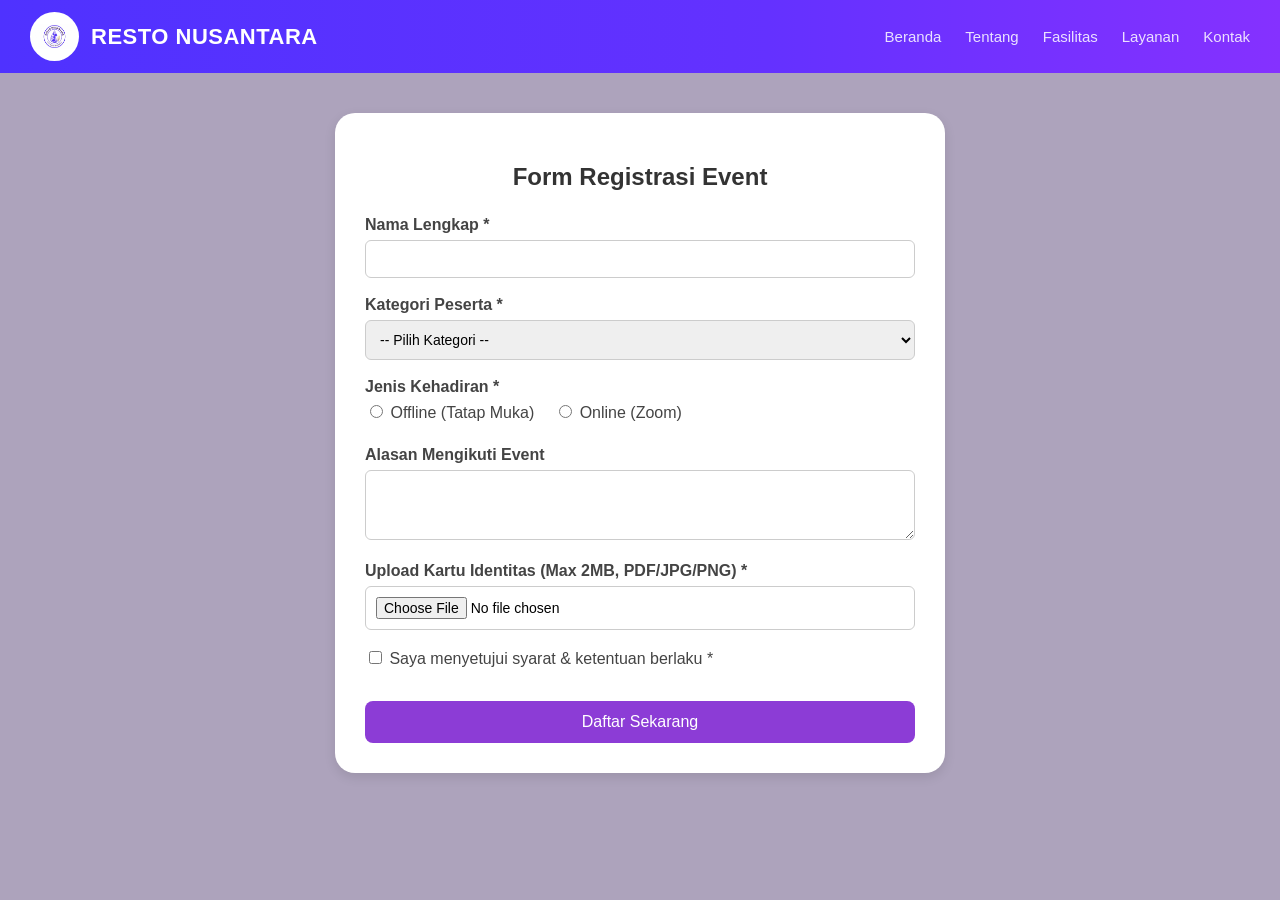
==== Pertemuan 7/Tugas/index.html @ 8fa0ca86 "Upload tugas lengkap Pertemuan 1 sampai 7" ====
<!DOCTYPE html>
<html lang="id">
<head>
  <meta charset="UTF-8">
  <meta name="viewport" content="width=device-width, initial-scale=1.0">
  <title>Form Registrasi Event - Resto Nusantara</title>
  <link rel="stylesheet" href="style.css">
</head>
<body>

  <!-- NAVBAR -->
  <nav>
    <div class="logo-container">
      <img src="logorestonusantara.jpg" alt="Logo Resto Nusantara" class="logo-img">
      <span class="logo-text">RESTO NUSANTARA</span>
    </div>
    <ul class="nav-links">
      <li><a href="#beranda">Beranda</a></li>
      <li><a href="#tentang">Tentang</a></li>
      <li><a href="#fasilitas">Fasilitas</a></li>
      <li><a href="#layanan">Layanan</a></li>
      <li><a href="#kontak">Kontak</a></li>
    </ul>
  </nav>

  <!-- KONTAINER UTAMA FORM -->
  <div class="container">
    <h2>Form Registrasi Event</h2>
    <form id="eventForm" action="#" method="POST" enctype="multipart/form-data" novalidate>
      
      <!-- Input Text: Nama Lengkap -->
      <div class="form-group">
        <label for="nama">Nama Lengkap *</label>
        <input type="text" id="nama" name="nama">
        <span class="error" id="errorNama"></span>
      </div>

      <!-- Select: Kategori Peserta -->
      <div class="form-group">
        <label for="kategori">Kategori Peserta *</label>
        <select id="kategori" name="kategori">
          <option value="">-- Pilih Kategori --</option>
          <option value="Mahasiswa">Mahasiswa</option>
          <option value="Umum">Umum</option>
          <option value="Pelajar">Pelajar</option>
        </select>
        <span class="error" id="errorKategori"></span>
      </div>

      <!-- Radio Button: Jenis Kehadiran -->
      <div class="form-group">
        <label>Jenis Kehadiran *</label>
        <div class="radio-group">
          <label><input type="radio" name="kehadiran" value="Offline"> Offline (Tatap Muka)</label>
          <label><input type="radio" name="kehadiran" value="Online"> Online (Zoom)</label>
        </div>
        <span class="error" id="errorKehadiran"></span>
      </div>

      <!-- Textarea: Alasan Mengikuti Event -->
      <div class="form-group">
        <label for="alasan">Alasan Mengikuti Event</label>
        <textarea id="alasan" name="alasan" rows="3"></textarea>
      </div>

      <!-- Upload: Kartu Identitas/KTP -->
      <div class="form-group">
        <label for="berkas">Upload Kartu Identitas (Max 2MB, PDF/JPG/PNG) *</label>
        <input type="file" id="berkas" name="berkas">
        <span class="error" id="errorBerkas"></span>
      </div>

      <!-- Checkbox: Syarat & Ketentuan -->
      <div class="form-group checkbox-group">
        <label>
          <input type="checkbox" id="setuju" name="setuju"> Saya menyetujui syarat & ketentuan berlaku *
        </label>
        <span class="error" id="errorSetuju"></span>
      </div>

      <button type="submit">Daftar Sekarang</button>
    </form>
  </div>

  <!-- Script Validasi JavaScript -->
  <script>
    document.getElementById('eventForm').addEventListener('submit', function(e) {
      let valid = true;

      // Bersihkan pesan error sebelumnya
      document.querySelectorAll('.error').forEach(el => el.textContent = '');

      // Validasi 1: Nama Lengkap (Minimal 3 Karakter)
      const nama = document.getElementById('nama').value.trim();
      if (nama === '' || nama.length < 3) {
        document.getElementById('errorNama').textContent = 'Nama wajib diisi minimal 3 karakter.';
        valid = false;
      }

      // Validasi 2: Select Kategori
      const kategori = document.getElementById('kategori').value;
      if (kategori === '') {
        document.getElementById('errorKategori').textContent = 'Silakan pilih kategori peserta.';
        valid = false;
      }

      // Validasi 3: Radio Kehadiran
      const kehadiran = document.querySelector('input[name="kehadiran"]:checked');
      if (!kehadiran) {
        document.getElementById('errorKehadiran').textContent = 'Silakan pilih jenis kehadiran.';
        valid = false;
      }

      // Validasi 4: File Upload (Ukuran & Ekstensi)
      const berkas = document.getElementById('berkas').files[0];
      if (!berkas) {
        document.getElementById('errorBerkas').textContent = 'Wajib mengunggah berkas identitas.';
        valid = false;
      } else {
        const allowedExtensions = ['image/jpeg', 'image/png', 'application/pdf'];
        if (!allowedExtensions.includes(berkas.type)) {
          document.getElementById('errorBerkas').textContent = 'Format berkas harus JPG, PNG, atau PDF.';
          valid = false;
        } else if (berkas.size > 2 * 1024 * 1024) { // Batas 2MB
          document.getElementById('errorBerkas').textContent = 'Ukuran berkas maksimal 2MB.';
          valid = false;
        }
      }

      // Validasi 5: Checkbox Persetujuan
      const setuju = document.getElementById('setuju').checked;
      if (!setuju) {
        document.getElementById('errorSetuju').textContent = 'Anda harus menyetujui syarat & ketentuan.';
        valid = false;
      }

      if (!valid) {
        e.preventDefault(); // Mencegah form terkirim jika ada error
      }
    });
  </script>

</body>
</html>
---- Pertemuan 7/Tugas/style.css ----
/* --- ROOT VARIABLES --- */
:root {
    --primary: #573CFA;
    --primary-hover: #452ee5;
    --secondary: #FB8D1A;
    --neutral-dark: #1C1A27;
    --neutral-light: #F9F9FB;
    --white: #FFFFFF;
    --danger: #E8083E;
    --success: #02864A;
    --border-radius: 8px;
    --shadow: 0 4px 12px rgba(28, 26, 39, 0.08);
}

/* --- PERBAIKAN NAVBAR SESUAI GAMBAR --- */
body {
    font-family: Arial, sans-serif;
    background-color: #ada3bc;
    margin: 0;
    padding: 0; /* Menghilangkan padding body agar navbar menempel penuh di atas */
}

nav {
    background: linear-gradient(90deg, #4f32ff 0%, #6431ff 60%, #8531ff 100%);
    padding: 12px 30px;
    display: flex;
    justify-content: space-between;
    align-items: center;
    position: sticky;
    top: 0;
    z-index: 1000;
    width: 100%;
    box-sizing: border-box;
}

.logo-container {
    display: flex;
    align-items: center;
    gap: 12px;
}

.logo-img {
    width: 45px;
    height: 45px;
    object-fit: contain;
    border-radius: 50%;
    background-color: #ffffff; /* Memastikan lingkar logo berwarna putih bersih */
    padding: 2px;
}

.logo-text {
    font-size: 22px;
    font-weight: 800;
    color: #ffffff;
    letter-spacing: 0.5px;
    font-family: 'Segoe UI', Tahoma, Geneva, Verdana, sans-serif;
}

.nav-links {
    list-style: none;
    display: flex;
    gap: 24px;
    margin: 0;
    padding: 0;
}

.nav-links a {
    text-decoration: none;
    color: rgba(255, 255, 255, 0.85); /* Warna teks menu sedikit gelap transparan seperti pada gambar */
    font-weight: 500;
    font-size: 15px;
    transition: color 0.2s ease;
}

.nav-links a:hover {
    color: #ffffff; /* Berubah menjadi putih terang saat di-hover */
}

/* Penyesuaian jarak container form dari navbar */
.container {
    max-width: 550px;
    background: #ffffff;
    padding: 30px;
    border-radius: 20px;
    margin: 40px auto; /* Memberi jarak atas dan bawah dari navbar */
    box-shadow: 0 4px 12px rgba(0, 0, 0, 0.1);
}
h2 {
    text-align: center;
    color: #333333;
    margin-bottom: 25px;
}

.form-group {
    margin-bottom: 18px;
}

label {
    display: block;
    font-weight: bold;
    margin-bottom: 6px;
    color: #444444;
}

/* --- INPUT CONTROLS --- */
input[type="text"],
select,
textarea,
input[type="file"] {
    width: 100%;
    padding: 10px;
    box-sizing: border-box;
    border: 1px solid #ccc;
    border-radius: 6px;
    font-size: 14px;
}

input[type="text"]:focus,
select:focus,
textarea:focus {
    border-color: #28a745;
    outline: none;
}

/* --- RADIO & CHECKBOX --- */
.radio-group {
    display: flex;
    gap: 20px;
    margin-top: 5px;
}

.radio-group label,
.checkbox-group label {
    font-weight: normal;
    display: inline-block;
    cursor: pointer;
}

.checkbox-group label {
    display: block;
}

/* --- ERROR MESSAGES --- */
.error {
    color: #d9534f;
    font-size: 0.85em;
    display: block;
    margin-top: 5px;
}

/* --- SUBMIT BUTTON --- */
button[type="submit"] {
    width: 100%;
    padding: 12px;
    background-color: #8c3cd6;
    color: white;
    border: none;
    border-radius: 8px;
    font-size: 16px;
    cursor: pointer;
    transition: background-color 0.2s ease, border-radius 0.2s ease;
    margin-top: 15px;
}

button[type="submit"]:hover {
    background-color: #c38fe6;
    border-radius: 10px;
}
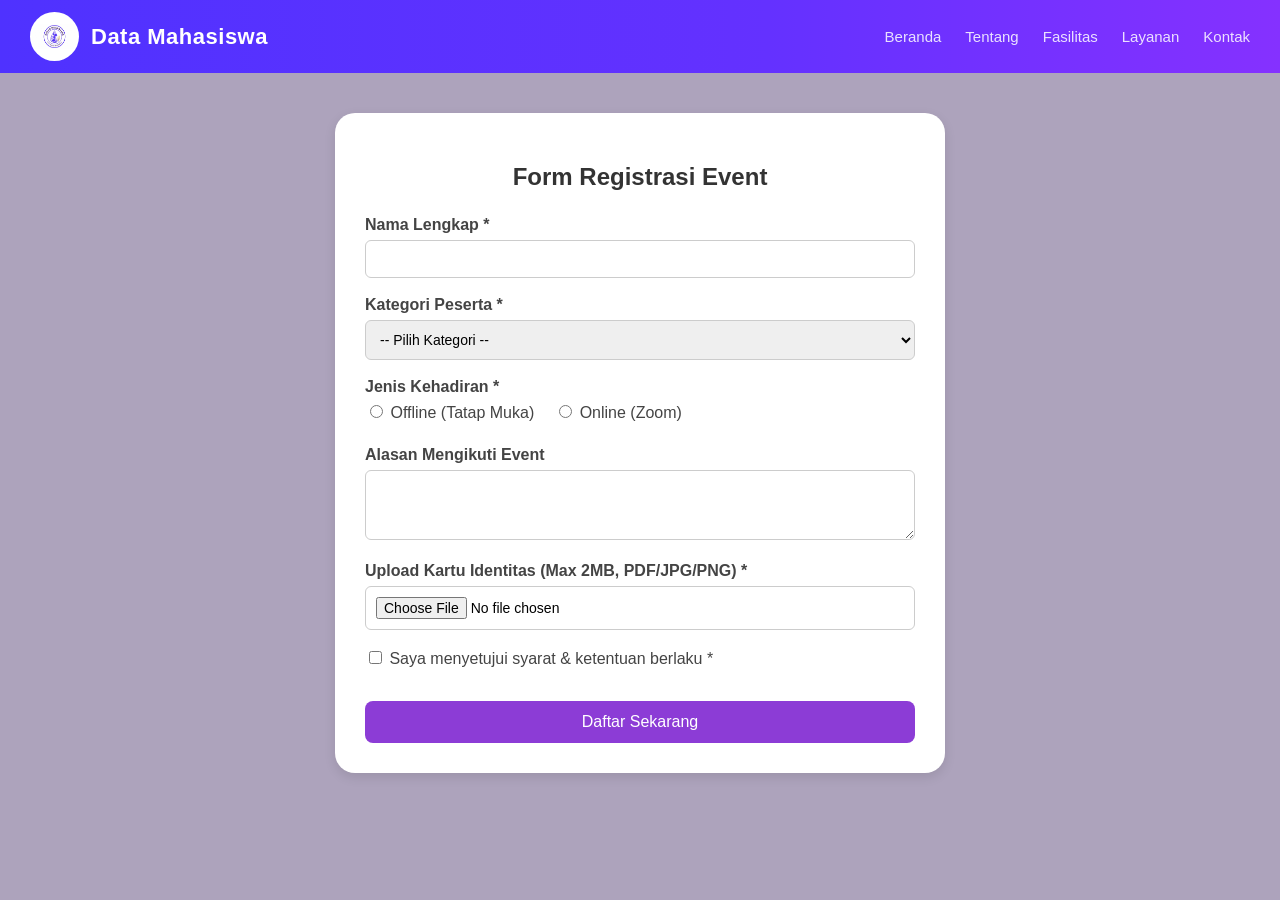
==== commit 8933a174: "Tugas DW" ====
--- a/Pertemuan 7/Tugas/index.html
+++ b/Pertemuan 7/Tugas/index.html
@@ -12,7 +12,7 @@
   <nav>
     <div class="logo-container">
       <img src="logorestonusantara.jpg" alt="Logo Resto Nusantara" class="logo-img">
-      <span class="logo-text">RESTO NUSANTARA</span>
+      <span class="logo-text">Data Mahasiswa</span>
     </div>
     <ul class="nav-links">
       <li><a href="#beranda">Beranda</a></li>
